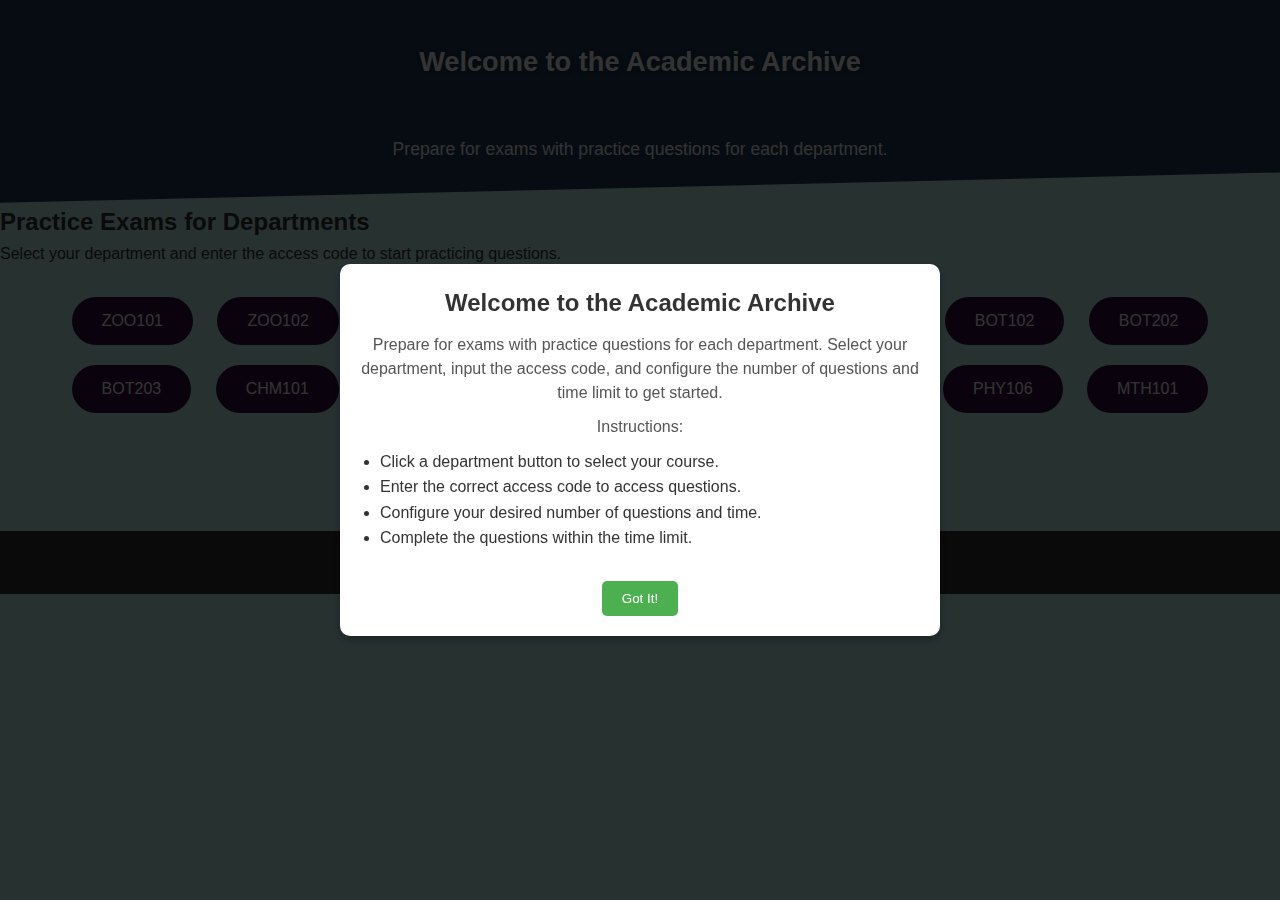
==== index.html.htm @ 6d7e31be "Update index.html.htm" ====
<!DOCTYPE html>
<html lang="en" >
<head>
  <meta charset="UTF-8">
  <title>Untitled</title>
  <link rel="stylesheet" href="./style.css">

</head>
<body>
<!-- partial:index.partial.html -->
<!DOCTYPE html>

<html lang="en">

<head>

  <meta charset="UTF-8">

  <meta name="viewport" content="width=device-width, initial-scale=1.0">

  <title>Practice Examination</title>

  <link rel="stylesheet" href="styles.css">

  <link rel="manifest" href="/manifest.json">

  <style>

    .hidden {

      display: none;

    }

  </style>

</head>

<body>

  <!-- Homepage -->

  <section id="homepage">

    <header class="header" style="background:  #1e3d59;">

      <h1>Welcome to the Academic Archive</h1></br></br>
      

      <p>Prepare for exams with practice questions for each department.</p>

    </header>

    <main class="main-content">

      <div class="intro">

        <h2>Practice Exams for Departments</h2>

        <p>Select your department and enter the access code to start practicing questions.</p>

      </div>

      <!-- Instruction Popup -->
<div id="instructionPopup" class="popup-overlay">
  <div class="popup-content">
    <h2>Welcome to the Academic Archive</h2>
    <p>
      Prepare for exams with practice questions for each department. Select your department, input the access code, and configure the number of questions and time limit to get started.
    </p>
    <p>
      Instructions:
      <ul>
        <li>Click a department button to select your course.</li>
        <li>Enter the correct access code to access questions.</li>
        <li>Configure your desired number of questions and time.</li>
        <li>Complete the questions within the time limit.</li>
      </ul>
    </p>
    <button id="closePopupBtn" class="close-popup-btn">Got It!</button>
  </div>
</div>


      <div class="buttons">

        <button class="button" onclick="openLoginModal('Introductory Zoology 1')">ZOO101</button>
        <button class="button" onclick="openLoginModal('Introductory Zoology 2')">ZOO102</button>
        <button class="button" onclick="openLoginModal('Animal Systematics')">ZOO201</button>  
        <button class="button" onclick="openLoginModal('Genetics','zoology2')">ZOO203</button>
        <button class="button" onclick="openLoginModal('Fishery','zoology2')">ZOO207</button>
        <button class="button" onclick="openLoginModal('biolog')">BOT101</button>
        <button class="button" onclick="openLoginModal('bioloy')">BOT102</button>
        <button class="button" onclick="openLoginModal('biolgy')">BOT202</button>
        <button class="button" onclick="openLoginModal('bioly')">BOT203</button>
        <button class="button" onclick="openLoginModal('chemistry')">CHM101</button>
        <button class="button" onclick="openLoginModal('biology')">CHM102</button>
        <button class="button" onclick="openLoginModal('ssc101')">PHY101</button>
        <button class="button" onclick="openLoginModal('biolgy')">PHY102</button>
        <button class="button" onclick="openLoginModal('physics')">PHY105</button>
        <button class="button" onclick="openLoginModal('bioloy')">PHY106</button>
        <button class="button" onclick="openLoginModal('mathematics')">MTH101</button>
                                             
        <button class="button" onclick="openLoginModal('botany')">MTH105</button>
        <button class="button" onclick="openLoginModal('biology')">MTH106</button> 
        <button class="button" onclick="openLoginModal('biology')">BIO101</button>
        <button class="button" onclick="openLoginModal('biology')">BIO102</button>


      </div>

    </main>

    <footer class="footer">

      <p>© 2024 Academic Archive. All rights reserved. Obafemi Awolowo University</p>

    </footer>

  </section>

  <!-- Login Modal -->

  <div id="loginModal" class="modal">

    <div class="modal-content">

      <h2 id="modal-title">Enter Access Code</h2>

      <form id="loginForm">

        <label for="accessCode">Access Code:</label>

        <input type="text" id="accessCode" placeholder="Enter your access code" required>

        <button type="submit" class="submit-btn">Submit</button>

      </form>

      <button class="close-btn" onclick="closeLoginModal()">Close</button>

    </div>

  </div>

  <!-- Exam Questions Section -->

  <section id="exam-questions" style="display: none;">

    <header class="header" style="background: linear-gradient(120deg, #673ab7, #512da8);">

      <h1 id="exam-title">Examination Questions</h1>

      <p>Answer these practice questions to test your knowledge.</p>

    </header>

    <main class="main-content">

      <div id="questions-container">

        <!-- Questions will be dynamically loaded here -->

      </div>

    </main>

    <img id="question-image" class="hidden" alt="Question Image">

    <footer class="footer">

      <p>© 2024 Academic Archive. All rights reserved. Obafemi Awolowo University</p>
      
      <button id="continue-btn" class="hidden" onclick="continueExam()">Continue Exam</button>
      <button id="preview-corrections-btn" class="hidden" onclick="previewCorrections()">Preview Corrections</button>
      <button class="back-btn" onclick="goToHomepage()">Back to Homepage</button>

    </footer>

  </section>

  <script>
     // Add image if it exists

        if (question.image) {

          const img = document.createElement("img");

          img.src = question.image;

          img.alt = "Question Image";

          img.onerror = () => console.error("Failed to load image:", question.image);

          questionElement.appendChild(img);

        }};

  </script>

  <script src="scripts.js"></script>

  <script src="./script.js"></script>

</body>

</html>
<!-- partial -->
  <script  src="./script.js"></script>

</body>
</html>
---- style.css ----
/* General Reset */

* {

  margin: 0;

  padding: 0;

  box-sizing: border-box;

}

body {

  font-family: 'Roboto', sans-serif;

  line-height: 1.6;

  background-color: #C2F3F1;

  color: #333;

}

a {

  text-decoration: none;

  color: inherit;

}

/* Header */

.header {

  text-align: center;

  padding: 40px 15px;

  color: white;

  clip-path: polygon(0 0, 100% 0, 100% 85%, 0 100%);

}

.header h1 {

  font-size: 1.7rem;

  text-shadow: 1px 1px 4px rgba(0, 0, 0, 0.3);

}

.header p {

  font-size: 1.1rem;

}

/* Buttons */

.buttons {

  text-align: center;

  margin: 20px 0;

}

.button {

  display: inline-block;

  padding: 15px 30px;

  margin: 10px;

  font-size: 1rem;

  color: white;

  background: linear-gradient(135deg, #673ab7, #512da8);

  border-radius: 30px;

  cursor: pointer;

  transition: transform 0.3s ease, background 0.3s ease;

}

.button:hover {

  background: linear-gradient(135deg, #512da8, #673ab7);

  transform: scale(1.05);

}

/* Modal */

.modal {

  display: none;

  position: fixed;

  top: 0;

  left: 0;

  width: 100%;

  height: 100%;

  background: rgba(0, 0, 0, 0.7);

  justify-content: center;

  align-items: center;

}

.modal.show {

  display: flex;

}

.modal-content {

  background: white;

  padding: 20px;

  border-radius: 10px;

  width: 300px;

  text-align: center;

}

.modal-content h2 {

  margin-bottom: 15px;

}

.modal-content label {

  display: block;

  margin: 10px 0 5px;

}

.modal-content input {

  width: 100%;

  padding: 10px;

  margin-bottom: 20px;

  border: 1px solid #ccc;

  border-radius: 5px;

}

.modal-content .submit-btn {

  background: #4caf50;

  color: white;

  border: none;

  padding: 10px 20px;

  border-radius: 5px;

  cursor: pointer;

}

.modal-content .close-btn {

  background: #f44336;

  color: white;

  border: none;

  padding: 10px 20px;

  border-radius: 5px;

  cursor: pointer;

}

/* Questions Container */

#questions-container {

  padding: 20px;

  background: white;

  margin: 20px auto;

  width: 90%;

  max-width: 800px;

  border-radius: 10px;

  box-shadow: 0 4px 8px rgba(0, 0, 0, 0.1);

}

.question {

  margin: 10px 0;

}

.question h3 {

  font-size: 1.2rem;

  margin-bottom: 5px;

}

.options {

  list-style: none;

  padding-left: 0;

}

.options li {

  margin: 5px 0;

}

/* Footer Styling */

.footer {

  text-align: center;

  padding: 20px;

  background: #333;

  color: #ccc;

  margin-top: 40px;

  font-size: 0.9rem;

}

.footer a,

.footer button {

  color: #4caf50;

  text-decoration: none;

  font-size: 1rem;

  font-weight: bold;

}

.footer a:hover,

.footer button:hover {

  color: #81c784;

}

/* Buttons */

.button,

.submit-btn,

.option-btn {

  display: inline-block;

  padding: 15px 30px;

  margin: 10px;

  font-size: 1rem;

  color: white;

  background: #320d3e;
  border: none;

  border-radius: 30px;

  cursor: pointer;

  transition: transform 0.3s ease, background 0.3s ease;

}

.button:hover,

.submit-btn:hover,

.option-btn:hover {

  background: linear-gradient(135deg, #512da8, #673ab7);

  transform: scale(1.05);

}

.close-btn {

  padding: 10px 20px;

  margin-top: 20px;

  font-size: 1rem;

  background: #f44336;

  border: none;

  border-radius: 30px;

  color: white;

  cursor: pointer;

  transition: background 0.3s ease;

}

.close-btn:hover {

  background: #d32f2f;

}

/* Option Buttons for Questions */

.options li {

  margin: 10px 0;

}

.options li button {

  width: 100%;

  text-align: left;

  background: #4caf50;

  padding: 10px 15px;

  color: white;

  border: none;

  border-radius: 5px;

  cursor: pointer;

  transition: background 0.3s ease;

}

.options li button:hover {

  background: #388e3c;

}

#question-image-container {

  text-align: center;

  margin-bottom: 20px;

}

#question-image {

  max-width: 100%;

  height: auto;

  border-radius: 10px;

  box-shadow: 0 4px 8px rgba(0, 0, 0, 0.1);

}

.hidden {

  display: none;

}

    .question {

      margin-bottom: 20px;

      padding: 10px;

      border: 1px solid #ddd;

      border-radius: 5px;

    }

    .question img {

      display: block;

      margin: 0 auto 10px; /* Center the image and add spacing */

      max-width: 100%; /* Ensure it doesn't overflow */

    }

/* Popup Overlay */
.popup-overlay {
  position: fixed;
  top: 0;
  left: 0;
  width: 100%;
  height: 100%;
  background: rgba(0, 0, 0, 0.8);
  display: flex;
  justify-content: center;
  align-items: center;
  z-index: 10000;
}

/* Popup Content */
.popup-content {
  background: #fff;
  padding: 20px;
  border-radius: 10px;
  text-align: center;
  max-width: 600px;
  width: 90%;
  box-shadow: 0 4px 10px rgba(0, 0, 0, 0.3);
}

.popup-content h2 {
  margin-top: 0;
  color: #333;
}

.popup-content p {
  margin: 10px 0;
  color: #555;
  line-height: 1.5;
}

.popup-content ul {
  text-align: left;
  padding-left: 20px;
  margin: 10px 0;
}

.close-popup-btn {
  margin-top: 20px;
  padding: 10px 20px;
  background-color: #4caf50;
  color: #fff;
  border: none;
  border-radius: 5px;
  cursor: pointer;
}

.close-popup-btn:hover {
  background-color: #45a049;
}
/* Timer Styling */
.timer {
  font-size: 1.5em;
  font-weight: bold;
  color: #d32f2f;
  text-align: center;
  margin: 10px 0;
}

/* Summary Section Styling */
#exam-summary {
  margin-top: 20px;
}

#summary-questions {
  margin-top: 20px;
  text-align: left;
}

#summary-questions .question-summary {
  margin-bottom: 15px;
  padding: 10px;
  border: 1px solid #ccc;
  border-radius: 5px;
  background-color: #f9f9f9;
}

.correct {
  color: green;
  font-weight: bold;
}

.incorrect {
  color: red;
  font-weight: bold;
}
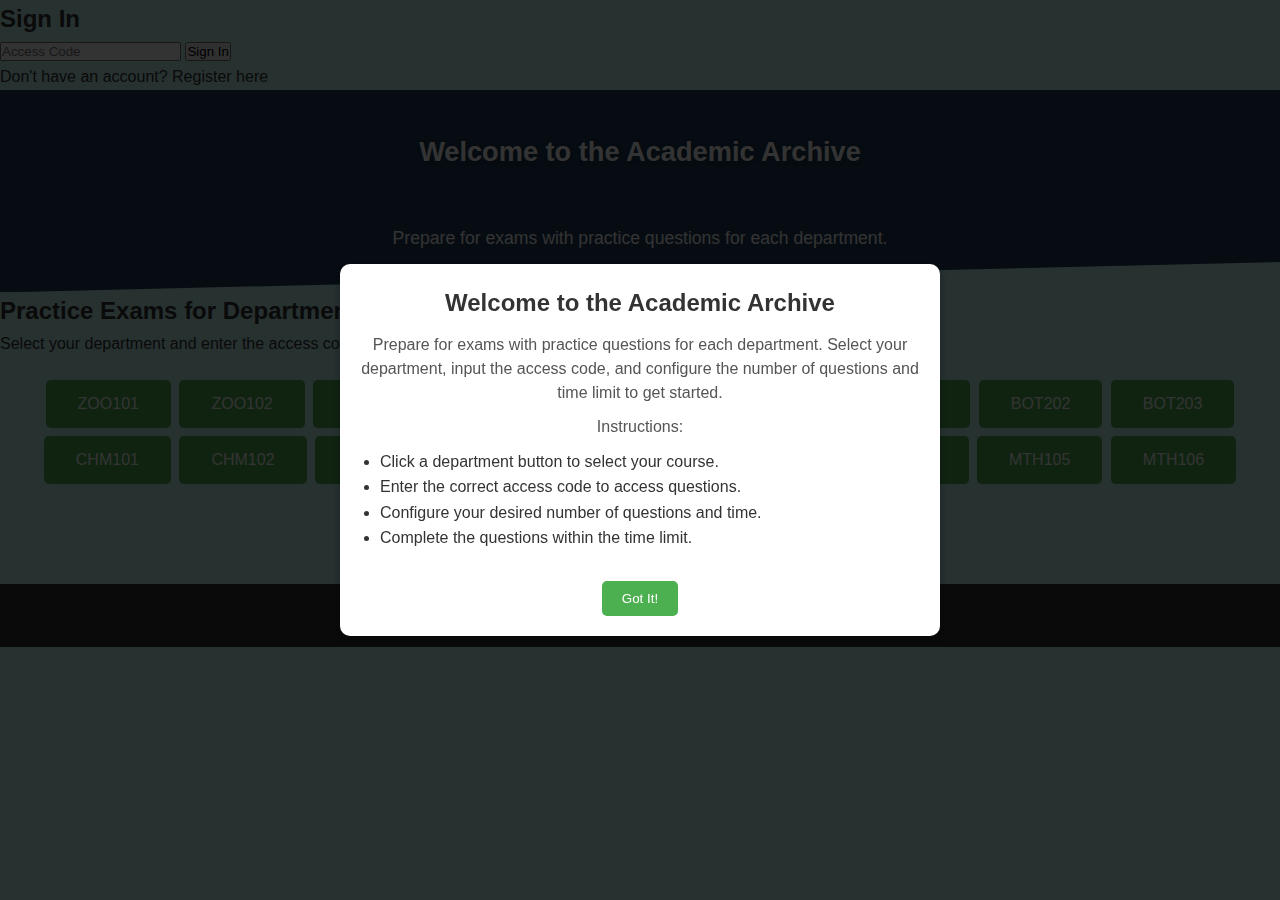
==== commit b8cd1fd1: "Update index.html.htm" ====
--- a/index.html.htm
+++ b/index.html.htm
@@ -37,6 +37,37 @@
 </head>
 
 <body>
+
+  
+  <!-- Authentication Overlay -->
+  <div id="auth-overlay" class="overlay">
+    <div class="auth-container">
+      <!-- Title -->
+      <h2 id="auth-title">Sign In</h2>
+
+      <!-- Authentication Form -->
+      <form id="auth-form">
+        <!-- Registration Fields -->
+        <div id="registration-fields" class="hidden">
+          <input type="text" id="full-name" placeholder="Full Name" />
+          <input type="email" id="email" placeholder="Valid Email" />
+        </div>
+        
+        <!-- Access Code Input -->
+        <input type="text" id="access-code" placeholder="Access Code" required />
+
+        <!-- Submit Button -->
+        <button type="submit" id="submit-btn">Sign In</button>
+
+        <!-- Toggle Link -->
+        <p id="toggle-text">
+          Don't have an account? <span id="toggle-link">Register here</span>
+        </p>
+      </form>
+    </div>
+  </div>
+  
+
 
   <!-- Homepage -->
 
--- a/style.css
+++ b/style.css
@@ -534,3 +534,40 @@
   color: red;
   font-weight: bold;
 }
+
+/* Basic Styling */
+.button {
+  background-color: #4CAF50; /* Green */
+  border: none;
+  color: white;
+  padding: 15px 32px;
+  text-align: center;
+  text-decoration: none;
+  display: inline-block;
+  font-size: 16px;
+  margin: 4px 2px;
+  cursor: pointer;
+  border-radius: 5px; /* Rounded corners */
+  transition: background-color 0.3s ease; /* Smooth transition on hover */
+}
+
+.button:hover {
+  background-color: #3e8e41; /* Darker green on hover */
+}
+
+/* Specific styling for the continue and preview buttons */
+#continue-btn, #preview-corrections-btn {
+  background-color: #008CBA; /* Blue */
+  margin-left: 10px; /* Space between buttons */
+}
+
+#continue-btn:hover, 
+
+#preview-corrections-btn:hover {
+  background-color: #2196F3; /* Darker blue on hover */
+}
+
+/* Style for hidden elements */
+.hidden {
+  display: none;
+}
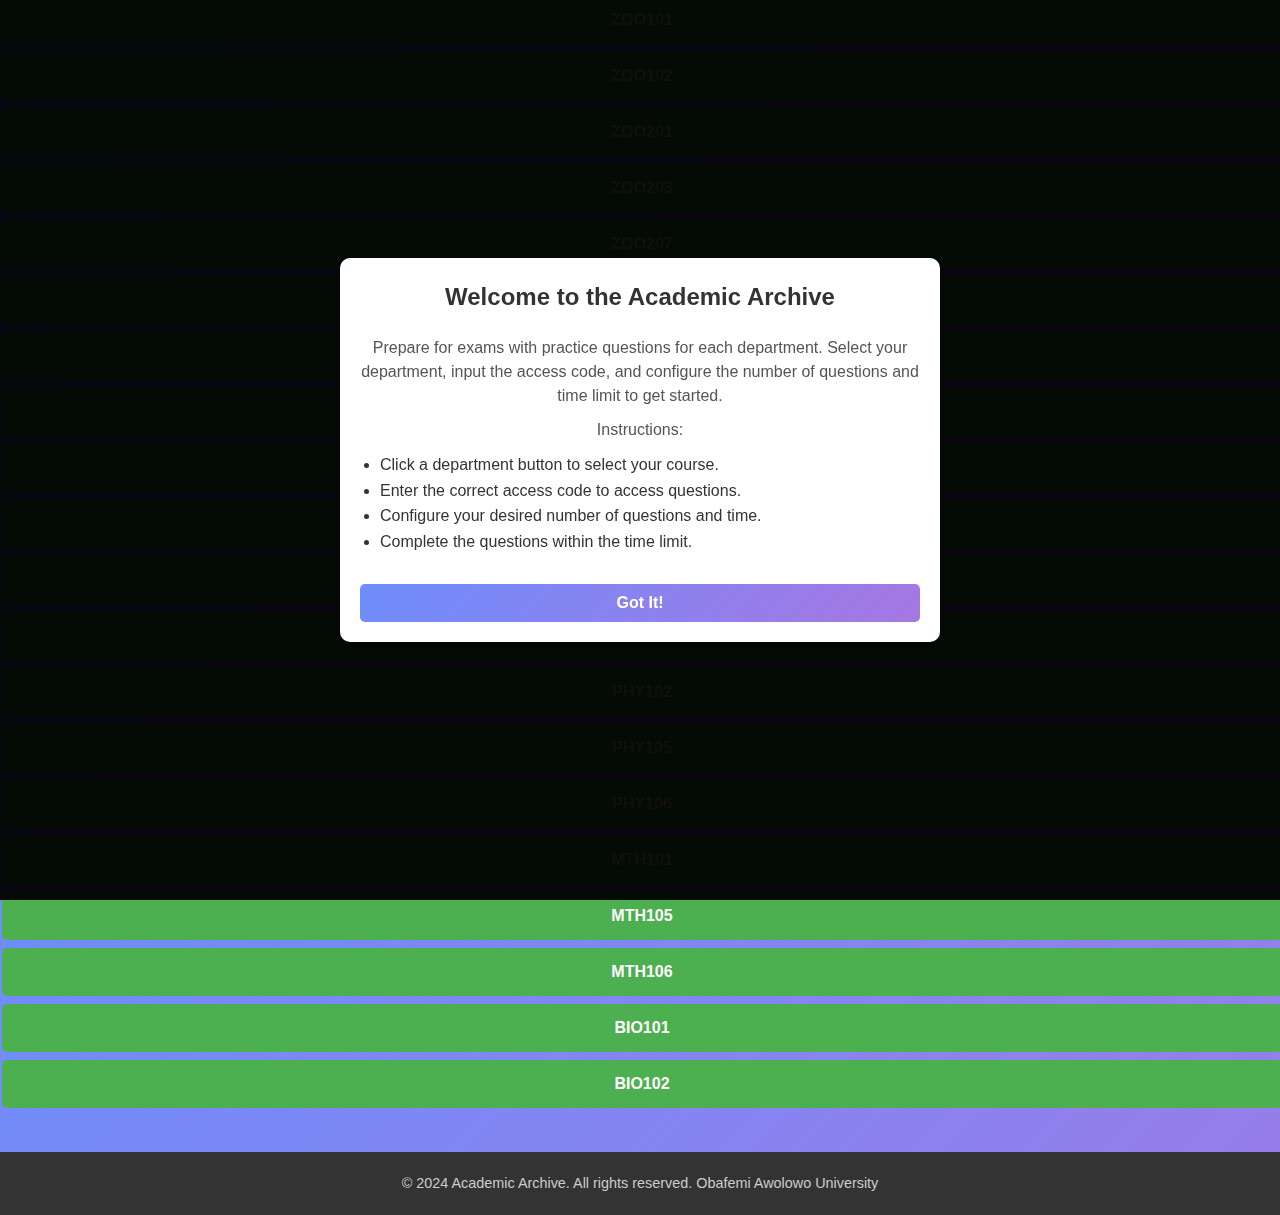
==== commit 2d5eae89: "Update index.html.htm" ====
--- a/index.html.htm
+++ b/index.html.htm
@@ -40,32 +40,71 @@
 
   
   <!-- Authentication Overlay -->
-  <div id="auth-overlay" class="overlay">
-    <div class="auth-container">
-      <!-- Title -->
-      <h2 id="auth-title">Sign In</h2>
-
-      <!-- Authentication Form -->
-      <form id="auth-form">
-        <!-- Registration Fields -->
-        <div id="registration-fields" class="hidden">
-          <input type="text" id="full-name" placeholder="Full Name" />
-          <input type="email" id="email" placeholder="Valid Email" />
+
+
+    <div id="overlay">
+
+        <div id="login-box">
+
+            <h2>Login</h2>
+
+            <input type="text" id="userId" placeholder="Enter User ID">
+
+            <button onclick="login()">Login</button>
+
+            <button onclick="showRegister()">Register</button>
+
         </div>
-        
-        <!-- Access Code Input -->
-        <input type="text" id="access-code" placeholder="Access Code" required />
-
-        <!-- Submit Button -->
-        <button type="submit" id="submit-btn">Sign In</button>
-
-        <!-- Toggle Link -->
-        <p id="toggle-text">
-          Don't have an account? <span id="toggle-link">Register here</span>
-        </p>
-      </form>
+
+        <div id="register-box" class="hidden">
+
+            <h2>Register</h2>
+
+            <input type="text" id="regName" placeholder="Full Name">
+
+            <input type="text" id="regDepartment" placeholder="Department">
+
+            <input type="text" id="regLevel" placeholder="Level">
+
+            <input type="text" id="regCourses" placeholder="Courses">
+
+            <button onclick="register()">Submit</button>
+
+            <button class="back-btn" onclick="showLogin()">Back to Login</button>
+
+        </div>
+
+        <div id="admin-box" class="hidden">
+
+            <h2>Admin Panel</h2>
+
+            <input type="text" id="activateUserId" placeholder="Enter User ID to Activate">
+
+            <button onclick="activateUser()">Activate User</button>
+
+            <br>
+
+            <label for="expirationDays">Set Expiration Days:</label>
+
+            <input type="number" id="expirationDays" min="1" value="7">
+
+            <button onclick="updateExpirationDays()">Update Expiration Days</button>
+
+            <button class="back-btn" onclick="showLogin()">Back to Login</button>
+
+        </div>
+
     </div>
-  </div>
+
+    <div id="app" class="hidden">
+
+        <h1 id="welcomeMessage"></h1>
+
+        <p id="userDetails"></p>
+
+    </div>
+
+
   
 
 
--- a/style.css
+++ b/style.css
@@ -1,3 +1,142 @@
+/* Reset some basics */
+* {
+    margin: 0;
+    padding: 0;
+    box-sizing: border-box;
+}
+
+body {
+    font-family: 'Poppins', sans-serif;
+    background: linear-gradient(135deg, #6e8efb, #a777e3);
+    height: 100vh;
+    display: flex;
+    justify-content: center;
+    align-items: center;
+    color: white;
+}
+
+#overlay {
+    position: absolute;
+    top: 0;
+    left: 0;
+    width: 100%;
+    height: 100%;
+    background: rgba(0, 0, 0, 0.7);
+    display: flex;
+    justify-content: center;
+    align-items: center;
+}
+
+#login-box, #register-box {
+    background: rgba(255, 255, 255, 0.15);
+    backdrop-filter: blur(10px);
+    border-radius: 12px;
+    padding: 30px 40px;
+    text-align: center;
+    width: 350px;
+    animation: fadeIn 0.7s ease-in-out;
+}
+
+h2 {
+    font-size: 24px;
+    margin-bottom: 20px;
+}
+
+input {
+    width: 100%;
+    margin: 10px 0;
+    padding: 10px;
+    font-size: 16px;
+    border: none;
+    border-radius: 6px;
+    background: rgba(255, 255, 255, 0.2);
+    color: white;
+}
+
+input::placeholder {
+    color: #ddd;
+}
+
+button {
+    width: 100%;
+    padding: 12px;
+    margin-top: 10px;
+    background: linear-gradient(135deg, #6e8efb, #a777e3);
+    border: none;
+    border-radius: 6px;
+    color: white;
+    font-size: 16px;
+    font-weight: bold;
+    cursor: pointer;
+    transition: all 0.3s ease;
+}
+
+button:hover {
+    background: linear-gradient(135deg, #a777e3, #6e8efb);
+}
+
+.hidden {
+    display: none;
+}
+
+#app {
+    text-align: center;
+    padding: 30px;
+    background: rgba(255, 255, 255, 0.15);
+    border-radius: 12px;
+    backdrop-filter: blur(10px);
+    color: white;
+    width: 400px;
+    animation: fadeIn 0.7s ease-in-out;
+}
+
+#userDetails {
+    margin-top: 20px;
+    line-height: 1.8;
+}
+
+/* Animation */
+@keyframes fadeIn {
+    from {
+        opacity: 0;
+        transform: translateY(-20px);
+    }
+    to {
+        opacity: 1;
+        transform: translateY(0);
+    }
+}
+/* Add styles for Back to Login button */
+
+.back-btn {
+
+    background: transparent;
+
+    color: white;
+
+    margin-top: 5px;
+
+    border: 2px solid white;
+
+    font-weight: bold;
+
+    transition: all 0.3s ease;
+
+}
+
+.back-btn:hover {
+
+    background: white;
+
+    color: #6e8efb;
+
+}
+
+/* Keep existing styles */
+
+
+
+
 /* General Reset */
 
 * {
@@ -571,3 +710,67 @@
 .hidden {
   display: none;
 }
+
+
+/* Overlay Styles */
+.overlay {
+  position: fixed;
+  top: 0;
+  left: 0;
+  width: 100%;
+  height: 100%;
+  background-color: rgba(0, 0, 0, 0.7);
+  display: flex;
+  justify-content: center;
+  align-items: center;
+  z-index: 1000;
+}
+
+/* Authentication Container */
+.auth-container {
+  background: white;
+  padding: 20px;
+  border-radius: 10px;
+  text-align: center;
+  width: 300px;
+}
+
+/* Input Fields */
+input {
+  width: 90%;
+  margin: 10px 0;
+  padding: 10px;
+  font-size: 16px;
+  border: 1px solid #ccc;
+  border-radius: 5px;
+}
+
+/* Submit Button */
+button {
+  background-color: #007bff;
+  color: white;
+  border: none;
+  padding: 10px 20px;
+  border-radius: 5px;
+  cursor: pointer;
+}
+
+button:hover {
+  background-color: #0056b3;
+}
+
+/* Hidden Element */
+.hidden {
+  display: none;
+}
+
+/* Toggle Link */
+#toggle-text {
+  font-size: 14px;
+  color: #007bff;
+  cursor: pointer;
+}
+
+#toggle-text span:hover {
+  text-decoration: underline;
+  }
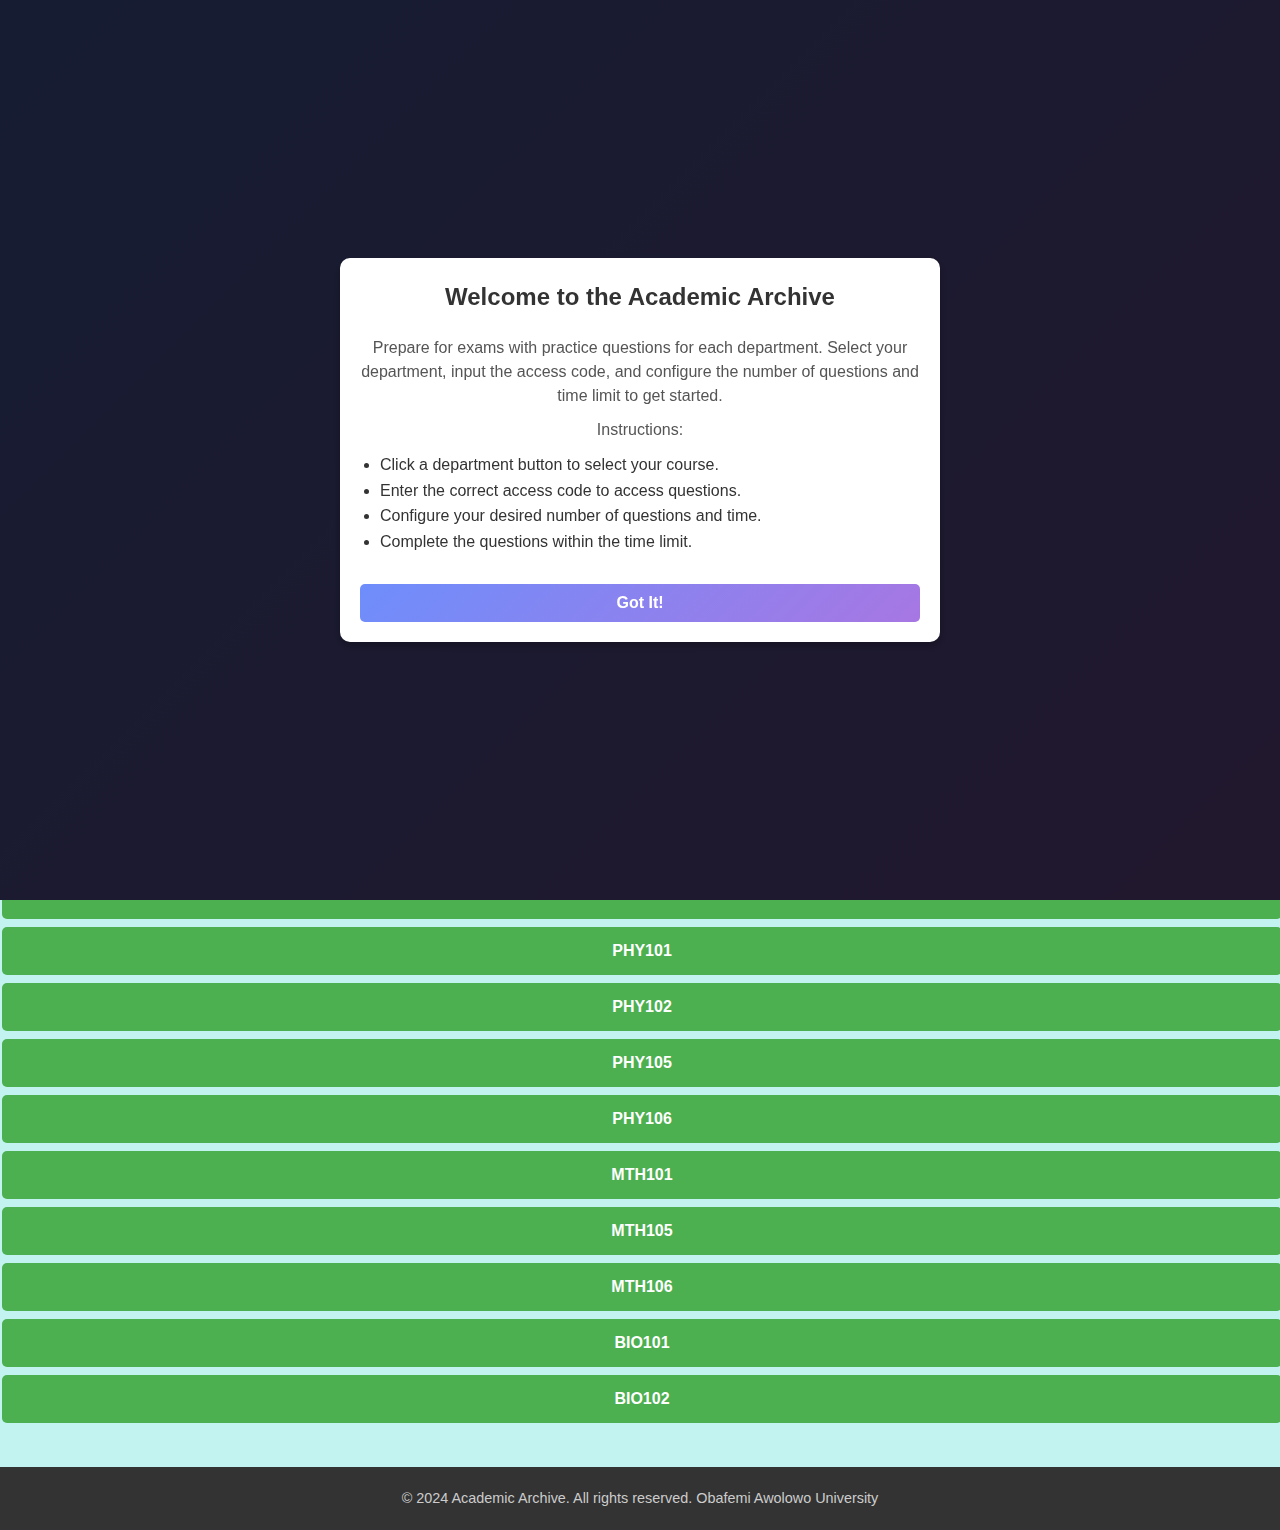
==== commit f0eb2944: "Update index.html.htm" ====
--- a/index.html.htm
+++ b/index.html.htm
@@ -38,76 +38,46 @@
 
 <body>
 
+
+  <!-- Overlay for login and registration -->
+  <div id="overlay">
+    <!-- Login Section -->
+    <div id="login-box">
+      <h2>Login</h2>
+      <input type="text" id="user-id" placeholder="Enter your User ID">
+      <button id="login-btn">Login</button>
+      <p style="margin-top: 10px;">Don't have an account? <button id="register-btn" class="back-btn">Register</button></p>
+    </div>
+
+    <!-- Registration Section -->
+    <div id="register-box" class="hidden">
+      <h2>Register</h2>
+      <input type="text" id="full-name" placeholder="Enter your Full Name">
+      <input type="text" id="department" placeholder="Enter your Department">
+      <input type="text" id="level" placeholder="Enter your Level">
+      <input type="text" id="courses" placeholder="Enter your Courses">
+      <input type="file" id="photo-upload" accept="image/*">
+      <p>Registration Fee: <strong>N1500</strong></p>
+      <label>
+        <input type="checkbox" id="agree-checkbox">
+        I agree to proceed with registration.
+      </label>
+      <button id="submit-register">Submit</button>
+      <button id="back-to-login" class="back-btn">Back to Login</button>
+    </div>
+
+    <!-- Welcome Popup -->
+    <div id="welcome-popup" class="hidden">
+      <div class="profile-container">
+        <img id="profile-photo" src="" alt="Profile Photo" class="profile-pic">
+      </div>
+      <h2 id="welcome-message">Welcome!</h2>
+      <p id="student-details"></p>
+      <button id="continue-btn">Continue</button>
+    </div>
+  </div>
+
   
-  <!-- Authentication Overlay -->
-
-
-    <div id="overlay">
-
-        <div id="login-box">
-
-            <h2>Login</h2>
-
-            <input type="text" id="userId" placeholder="Enter User ID">
-
-            <button onclick="login()">Login</button>
-
-            <button onclick="showRegister()">Register</button>
-
-        </div>
-
-        <div id="register-box" class="hidden">
-
-            <h2>Register</h2>
-
-            <input type="text" id="regName" placeholder="Full Name">
-
-            <input type="text" id="regDepartment" placeholder="Department">
-
-            <input type="text" id="regLevel" placeholder="Level">
-
-            <input type="text" id="regCourses" placeholder="Courses">
-
-            <button onclick="register()">Submit</button>
-
-            <button class="back-btn" onclick="showLogin()">Back to Login</button>
-
-        </div>
-
-        <div id="admin-box" class="hidden">
-
-            <h2>Admin Panel</h2>
-
-            <input type="text" id="activateUserId" placeholder="Enter User ID to Activate">
-
-            <button onclick="activateUser()">Activate User</button>
-
-            <br>
-
-            <label for="expirationDays">Set Expiration Days:</label>
-
-            <input type="number" id="expirationDays" min="1" value="7">
-
-            <button onclick="updateExpirationDays()">Update Expiration Days</button>
-
-            <button class="back-btn" onclick="showLogin()">Back to Login</button>
-
-        </div>
-
-    </div>
-
-    <div id="app" class="hidden">
-
-        <h1 id="welcomeMessage"></h1>
-
-        <p id="userDetails"></p>
-
-    </div>
-
-
-  
-
-
   <!-- Homepage -->
 
   <section id="homepage">
--- a/style.css
+++ b/style.css
@@ -1,19 +1,645 @@
-/* Reset some basics */
+
+
+/* General Reset */
+
 * {
-    margin: 0;
-    padding: 0;
-    box-sizing: border-box;
+
+  margin: 0;
+
+  padding: 0;
+
+  box-sizing: border-box;
+
 }
 
 body {
-    font-family: 'Poppins', sans-serif;
-    background: linear-gradient(135deg, #6e8efb, #a777e3);
-    height: 100vh;
-    display: flex;
-    justify-content: center;
-    align-items: center;
-    color: white;
-}
+
+  font-family: 'Roboto', sans-serif;
+
+  line-height: 1.6;
+
+  background-color: #C2F3F1;
+
+  color: #333;
+
+}
+
+a {
+
+  text-decoration: none;
+
+  color: inherit;
+
+}
+
+/* Header */
+
+.header {
+
+  text-align: center;
+
+  padding: 40px 15px;
+
+  color: white;
+
+  clip-path: polygon(0 0, 100% 0, 100% 85%, 0 100%);
+
+}
+
+.header h1 {
+
+  font-size: 1.7rem;
+
+  text-shadow: 1px 1px 4px rgba(0, 0, 0, 0.3);
+
+}
+
+.header p {
+
+  font-size: 1.1rem;
+
+}
+
+/* Buttons */
+
+.buttons {
+
+  text-align: center;
+
+  margin: 20px 0;
+
+}
+
+.button {
+
+  display: inline-block;
+
+  padding: 15px 30px;
+
+  margin: 10px;
+
+  font-size: 1rem;
+
+  color: white;
+
+  background: linear-gradient(135deg, #673ab7, #512da8);
+
+  border-radius: 30px;
+
+  cursor: pointer;
+
+  transition: transform 0.3s ease, background 0.3s ease;
+
+}
+
+.button:hover {
+
+  background: linear-gradient(135deg, #512da8, #673ab7);
+
+  transform: scale(1.05);
+
+}
+
+/* Modal */
+
+.modal {
+
+  display: none;
+
+  position: fixed;
+
+  top: 0;
+
+  left: 0;
+
+  width: 100%;
+
+  height: 100%;
+
+  background: rgba(0, 0, 0, 0.7);
+
+  justify-content: center;
+
+  align-items: center;
+
+}
+
+.modal.show {
+
+  display: flex;
+
+}
+
+.modal-content {
+
+  background: white;
+
+  padding: 20px;
+
+  border-radius: 10px;
+
+  width: 300px;
+
+  text-align: center;
+
+}
+
+.modal-content h2 {
+
+  margin-bottom: 15px;
+
+}
+
+.modal-content label {
+
+  display: block;
+
+  margin: 10px 0 5px;
+
+}
+
+.modal-content input {
+
+  width: 100%;
+
+  padding: 10px;
+
+  margin-bottom: 20px;
+
+  border: 1px solid #ccc;
+
+  border-radius: 5px;
+
+}
+
+.modal-content .submit-btn {
+
+  background: #4caf50;
+
+  color: white;
+
+  border: none;
+
+  padding: 10px 20px;
+
+  border-radius: 5px;
+
+  cursor: pointer;
+
+}
+
+.modal-content .close-btn {
+
+  background: #f44336;
+
+  color: white;
+
+  border: none;
+
+  padding: 10px 20px;
+
+  border-radius: 5px;
+
+  cursor: pointer;
+
+}
+
+/* Questions Container */
+
+#questions-container {
+
+  padding: 20px;
+
+  background: white;
+
+  margin: 20px auto;
+
+  width: 90%;
+
+  max-width: 800px;
+
+  border-radius: 10px;
+
+  box-shadow: 0 4px 8px rgba(0, 0, 0, 0.1);
+
+}
+
+.question {
+
+  margin: 10px 0;
+
+}
+
+.question h3 {
+
+  font-size: 1.2rem;
+
+  margin-bottom: 5px;
+
+}
+
+.options {
+
+  list-style: none;
+
+  padding-left: 0;
+
+}
+
+.options li {
+
+  margin: 5px 0;
+
+}
+
+/* Footer Styling */
+
+.footer {
+
+  text-align: center;
+
+  padding: 20px;
+
+  background: #333;
+
+  color: #ccc;
+
+  margin-top: 40px;
+
+  font-size: 0.9rem;
+
+}
+
+.footer a,
+
+.footer button {
+
+  color: #4caf50;
+
+  text-decoration: none;
+
+  font-size: 1rem;
+
+  font-weight: bold;
+
+}
+
+.footer a:hover,
+
+.footer button:hover {
+
+  color: #81c784;
+
+}
+
+/* Buttons */
+
+.button,
+
+.submit-btn,
+
+.option-btn {
+
+  display: inline-block;
+
+  padding: 15px 30px;
+
+  margin: 10px;
+
+  font-size: 1rem;
+
+  color: white;
+
+  background: #320d3e;
+  border: none;
+
+  border-radius: 30px;
+
+  cursor: pointer;
+
+  transition: transform 0.3s ease, background 0.3s ease;
+
+}
+
+.button:hover,
+
+.submit-btn:hover,
+
+.option-btn:hover {
+
+  background: linear-gradient(135deg, #512da8, #673ab7);
+
+  transform: scale(1.05);
+
+}
+
+.close-btn {
+
+  padding: 10px 20px;
+
+  margin-top: 20px;
+
+  font-size: 1rem;
+
+  background: #f44336;
+
+  border: none;
+
+  border-radius: 30px;
+
+  color: white;
+
+  cursor: pointer;
+
+  transition: background 0.3s ease;
+
+}
+
+.close-btn:hover {
+
+  background: #d32f2f;
+
+}
+
+/* Option Buttons for Questions */
+
+.options li {
+
+  margin: 10px 0;
+
+}
+
+.options li button {
+
+  width: 100%;
+
+  text-align: left;
+
+  background: #4caf50;
+
+  padding: 10px 15px;
+
+  color: white;
+
+  border: none;
+
+  border-radius: 5px;
+
+  cursor: pointer;
+
+  transition: background 0.3s ease;
+
+}
+
+.options li button:hover {
+
+  background: #388e3c;
+
+}
+
+#question-image-container {
+
+  text-align: center;
+
+  margin-bottom: 20px;
+
+}
+
+#question-image {
+
+  max-width: 100%;
+
+  height: auto;
+
+  border-radius: 10px;
+
+  box-shadow: 0 4px 8px rgba(0, 0, 0, 0.1);
+
+}
+
+.hidden {
+
+  display: none;
+
+}
+
+    .question {
+
+      margin-bottom: 20px;
+
+      padding: 10px;
+
+      border: 1px solid #ddd;
+
+      border-radius: 5px;
+
+    }
+
+    .question img {
+
+      display: block;
+
+      margin: 0 auto 10px; /* Center the image and add spacing */
+
+      max-width: 100%; /* Ensure it doesn't overflow */
+
+    }
+
+/* Popup Overlay */
+.popup-overlay {
+  position: fixed;
+  top: 0;
+  left: 0;
+  width: 100%;
+  height: 100%;
+  background: rgba(0, 0, 0, 0.8);
+  display: flex;
+  justify-content: center;
+  align-items: center;
+  z-index: 10000;
+}
+
+/* Popup Content */
+.popup-content {
+  background: #fff;
+  padding: 20px;
+  border-radius: 10px;
+  text-align: center;
+  max-width: 600px;
+  width: 90%;
+  box-shadow: 0 4px 10px rgba(0, 0, 0, 0.3);
+}
+
+.popup-content h2 {
+  margin-top: 0;
+  color: #333;
+}
+
+.popup-content p {
+  margin: 10px 0;
+  color: #555;
+  line-height: 1.5;
+}
+
+.popup-content ul {
+  text-align: left;
+  padding-left: 20px;
+  margin: 10px 0;
+}
+
+.close-popup-btn {
+  margin-top: 20px;
+  padding: 10px 20px;
+  background-color: #4caf50;
+  color: #fff;
+  border: none;
+  border-radius: 5px;
+  cursor: pointer;
+}
+
+.close-popup-btn:hover {
+  background-color: #45a049;
+}
+/* Timer Styling */
+.timer {
+  font-size: 1.5em;
+  font-weight: bold;
+  color: #d32f2f;
+  text-align: center;
+  margin: 10px 0;
+}
+
+/* Summary Section Styling */
+#exam-summary {
+  margin-top: 20px;
+}
+
+#summary-questions {
+  margin-top: 20px;
+  text-align: left;
+}
+
+#summary-questions .question-summary {
+  margin-bottom: 15px;
+  padding: 10px;
+  border: 1px solid #ccc;
+  border-radius: 5px;
+  background-color: #f9f9f9;
+}
+
+.correct {
+  color: green;
+  font-weight: bold;
+}
+
+.incorrect {
+  color: red;
+  font-weight: bold;
+}
+
+/* Basic Styling */
+.button {
+  background-color: #4CAF50; /* Green */
+  border: none;
+  color: white;
+  padding: 15px 32px;
+  text-align: center;
+  text-decoration: none;
+  display: inline-block;
+  font-size: 16px;
+  margin: 4px 2px;
+  cursor: pointer;
+  border-radius: 5px; /* Rounded corners */
+  transition: background-color 0.3s ease; /* Smooth transition on hover */
+}
+
+.button:hover {
+  background-color: #3e8e41; /* Darker green on hover */
+}
+
+/* Specific styling for the continue and preview buttons */
+#continue-btn, #preview-corrections-btn {
+  background-color: #008CBA; /* Blue */
+  margin-left: 10px; /* Space between buttons */
+}
+
+#continue-btn:hover, 
+
+#preview-corrections-btn:hover {
+  background-color: #2196F3; /* Darker blue on hover */
+}
+
+/* Style for hidden elements */
+.hidden {
+  display: none;
+}
+
+
+/* Overlay Styles */
+.overlay {
+  position: fixed;
+  top: 0;
+  left: 0;
+  width: 100%;
+  height: 100%;
+  background-color: rgba(0, 0, 0, 0.7);
+  display: flex;
+  justify-content: center;
+  align-items: center;
+  
+}
+
+/* Authentication Container */
+.auth-container {
+  background: white;
+  padding: 20px;
+  border-radius: 10px;
+  text-align: center;
+  width: 300px;
+}
+
+/* Input Fields */
+input {
+  width: 90%;
+  margin: 10px 0;
+  padding: 10px;
+  font-size: 16px;
+  border: 1px solid #ccc;
+  border-radius: 5px;
+}
+
+/* Submit Button */
+button {
+  background-color: #007bff;
+  color: white;
+  border: none;
+  padding: 10px 20px;
+  border-radius: 5px;
+  cursor: pointer;
+}
+
+button:hover {
+  background-color: #0056b3;
+}
+
+/* Hidden Element */
+.hidden {
+  display: none;
+}
+
+/* Toggle Link */
+#toggle-text {
+  font-size: 14px;
+  color: #007bff;
+  cursor: pointer;
+}
+
+#toggle-text span:hover {
+  text-decoration: underline;
+  }
+
+
+/* Overlay Styling */
 
 #overlay {
     position: absolute;
@@ -21,13 +647,14 @@
     left: 0;
     width: 100%;
     height: 100%;
-    background: rgba(0, 0, 0, 0.7);
+    background: linear-gradient(135deg, #6e8efb, #a777e3);    
     display: flex;
     justify-content: center;
     align-items: center;
-}
-
-#login-box, #register-box {
+    z-index: 1000;
+}
+
+#login-box, #register-box, #welcome-popup {
     background: rgba(255, 255, 255, 0.15);
     backdrop-filter: blur(10px);
     border-radius: 12px;
@@ -79,6 +706,20 @@
     display: none;
 }
 
+.profile-container {
+    display: flex;
+    justify-content: center;
+    align-items: center;
+    margin-bottom: 20px;
+}
+
+.profile-pic {
+    width: 80px;
+    height: 80px;
+    border-radius: 50%;
+    border: 2px solid white;
+}
+
 #app {
     text-align: center;
     padding: 30px;
@@ -90,7 +731,7 @@
     animation: fadeIn 0.7s ease-in-out;
 }
 
-#userDetails {
+#student-details {
     margin-top: 20px;
     line-height: 1.8;
 }
@@ -106,671 +747,4 @@
         transform: translateY(0);
     }
 }
-/* Add styles for Back to Login button */
-
-.back-btn {
-
-    background: transparent;
-
-    color: white;
-
-    margin-top: 5px;
-
-    border: 2px solid white;
-
-    font-weight: bold;
-
-    transition: all 0.3s ease;
-
-}
-
-.back-btn:hover {
-
-    background: white;
-
-    color: #6e8efb;
-
-}
-
-/* Keep existing styles */
-
-
-
-
-/* General Reset */
-
-* {
-
-  margin: 0;
-
-  padding: 0;
-
-  box-sizing: border-box;
-
-}
-
-body {
-
-  font-family: 'Roboto', sans-serif;
-
-  line-height: 1.6;
-
-  background-color: #C2F3F1;
-
-  color: #333;
-
-}
-
-a {
-
-  text-decoration: none;
-
-  color: inherit;
-
-}
-
-/* Header */
-
-.header {
-
-  text-align: center;
-
-  padding: 40px 15px;
-
-  color: white;
-
-  clip-path: polygon(0 0, 100% 0, 100% 85%, 0 100%);
-
-}
-
-.header h1 {
-
-  font-size: 1.7rem;
-
-  text-shadow: 1px 1px 4px rgba(0, 0, 0, 0.3);
-
-}
-
-.header p {
-
-  font-size: 1.1rem;
-
-}
-
-/* Buttons */
-
-.buttons {
-
-  text-align: center;
-
-  margin: 20px 0;
-
-}
-
-.button {
-
-  display: inline-block;
-
-  padding: 15px 30px;
-
-  margin: 10px;
-
-  font-size: 1rem;
-
-  color: white;
-
-  background: linear-gradient(135deg, #673ab7, #512da8);
-
-  border-radius: 30px;
-
-  cursor: pointer;
-
-  transition: transform 0.3s ease, background 0.3s ease;
-
-}
-
-.button:hover {
-
-  background: linear-gradient(135deg, #512da8, #673ab7);
-
-  transform: scale(1.05);
-
-}
-
-/* Modal */
-
-.modal {
-
-  display: none;
-
-  position: fixed;
-
-  top: 0;
-
-  left: 0;
-
-  width: 100%;
-
-  height: 100%;
-
-  background: rgba(0, 0, 0, 0.7);
-
-  justify-content: center;
-
-  align-items: center;
-
-}
-
-.modal.show {
-
-  display: flex;
-
-}
-
-.modal-content {
-
-  background: white;
-
-  padding: 20px;
-
-  border-radius: 10px;
-
-  width: 300px;
-
-  text-align: center;
-
-}
-
-.modal-content h2 {
-
-  margin-bottom: 15px;
-
-}
-
-.modal-content label {
-
-  display: block;
-
-  margin: 10px 0 5px;
-
-}
-
-.modal-content input {
-
-  width: 100%;
-
-  padding: 10px;
-
-  margin-bottom: 20px;
-
-  border: 1px solid #ccc;
-
-  border-radius: 5px;
-
-}
-
-.modal-content .submit-btn {
-
-  background: #4caf50;
-
-  color: white;
-
-  border: none;
-
-  padding: 10px 20px;
-
-  border-radius: 5px;
-
-  cursor: pointer;
-
-}
-
-.modal-content .close-btn {
-
-  background: #f44336;
-
-  color: white;
-
-  border: none;
-
-  padding: 10px 20px;
-
-  border-radius: 5px;
-
-  cursor: pointer;
-
-}
-
-/* Questions Container */
-
-#questions-container {
-
-  padding: 20px;
-
-  background: white;
-
-  margin: 20px auto;
-
-  width: 90%;
-
-  max-width: 800px;
-
-  border-radius: 10px;
-
-  box-shadow: 0 4px 8px rgba(0, 0, 0, 0.1);
-
-}
-
-.question {
-
-  margin: 10px 0;
-
-}
-
-.question h3 {
-
-  font-size: 1.2rem;
-
-  margin-bottom: 5px;
-
-}
-
-.options {
-
-  list-style: none;
-
-  padding-left: 0;
-
-}
-
-.options li {
-
-  margin: 5px 0;
-
-}
-
-/* Footer Styling */
-
-.footer {
-
-  text-align: center;
-
-  padding: 20px;
-
-  background: #333;
-
-  color: #ccc;
-
-  margin-top: 40px;
-
-  font-size: 0.9rem;
-
-}
-
-.footer a,
-
-.footer button {
-
-  color: #4caf50;
-
-  text-decoration: none;
-
-  font-size: 1rem;
-
-  font-weight: bold;
-
-}
-
-.footer a:hover,
-
-.footer button:hover {
-
-  color: #81c784;
-
-}
-
-/* Buttons */
-
-.button,
-
-.submit-btn,
-
-.option-btn {
-
-  display: inline-block;
-
-  padding: 15px 30px;
-
-  margin: 10px;
-
-  font-size: 1rem;
-
-  color: white;
-
-  background: #320d3e;
-  border: none;
-
-  border-radius: 30px;
-
-  cursor: pointer;
-
-  transition: transform 0.3s ease, background 0.3s ease;
-
-}
-
-.button:hover,
-
-.submit-btn:hover,
-
-.option-btn:hover {
-
-  background: linear-gradient(135deg, #512da8, #673ab7);
-
-  transform: scale(1.05);
-
-}
-
-.close-btn {
-
-  padding: 10px 20px;
-
-  margin-top: 20px;
-
-  font-size: 1rem;
-
-  background: #f44336;
-
-  border: none;
-
-  border-radius: 30px;
-
-  color: white;
-
-  cursor: pointer;
-
-  transition: background 0.3s ease;
-
-}
-
-.close-btn:hover {
-
-  background: #d32f2f;
-
-}
-
-/* Option Buttons for Questions */
-
-.options li {
-
-  margin: 10px 0;
-
-}
-
-.options li button {
-
-  width: 100%;
-
-  text-align: left;
-
-  background: #4caf50;
-
-  padding: 10px 15px;
-
-  color: white;
-
-  border: none;
-
-  border-radius: 5px;
-
-  cursor: pointer;
-
-  transition: background 0.3s ease;
-
-}
-
-.options li button:hover {
-
-  background: #388e3c;
-
-}
-
-#question-image-container {
-
-  text-align: center;
-
-  margin-bottom: 20px;
-
-}
-
-#question-image {
-
-  max-width: 100%;
-
-  height: auto;
-
-  border-radius: 10px;
-
-  box-shadow: 0 4px 8px rgba(0, 0, 0, 0.1);
-
-}
-
-.hidden {
-
-  display: none;
-
-}
-
-    .question {
-
-      margin-bottom: 20px;
-
-      padding: 10px;
-
-      border: 1px solid #ddd;
-
-      border-radius: 5px;
-
-    }
-
-    .question img {
-
-      display: block;
-
-      margin: 0 auto 10px; /* Center the image and add spacing */
-
-      max-width: 100%; /* Ensure it doesn't overflow */
-
-    }
-
-/* Popup Overlay */
-.popup-overlay {
-  position: fixed;
-  top: 0;
-  left: 0;
-  width: 100%;
-  height: 100%;
-  background: rgba(0, 0, 0, 0.8);
-  display: flex;
-  justify-content: center;
-  align-items: center;
-  z-index: 10000;
-}
-
-/* Popup Content */
-.popup-content {
-  background: #fff;
-  padding: 20px;
-  border-radius: 10px;
-  text-align: center;
-  max-width: 600px;
-  width: 90%;
-  box-shadow: 0 4px 10px rgba(0, 0, 0, 0.3);
-}
-
-.popup-content h2 {
-  margin-top: 0;
-  color: #333;
-}
-
-.popup-content p {
-  margin: 10px 0;
-  color: #555;
-  line-height: 1.5;
-}
-
-.popup-content ul {
-  text-align: left;
-  padding-left: 20px;
-  margin: 10px 0;
-}
-
-.close-popup-btn {
-  margin-top: 20px;
-  padding: 10px 20px;
-  background-color: #4caf50;
-  color: #fff;
-  border: none;
-  border-radius: 5px;
-  cursor: pointer;
-}
-
-.close-popup-btn:hover {
-  background-color: #45a049;
-}
-/* Timer Styling */
-.timer {
-  font-size: 1.5em;
-  font-weight: bold;
-  color: #d32f2f;
-  text-align: center;
-  margin: 10px 0;
-}
-
-/* Summary Section Styling */
-#exam-summary {
-  margin-top: 20px;
-}
-
-#summary-questions {
-  margin-top: 20px;
-  text-align: left;
-}
-
-#summary-questions .question-summary {
-  margin-bottom: 15px;
-  padding: 10px;
-  border: 1px solid #ccc;
-  border-radius: 5px;
-  background-color: #f9f9f9;
-}
-
-.correct {
-  color: green;
-  font-weight: bold;
-}
-
-.incorrect {
-  color: red;
-  font-weight: bold;
-}
-
-/* Basic Styling */
-.button {
-  background-color: #4CAF50; /* Green */
-  border: none;
-  color: white;
-  padding: 15px 32px;
-  text-align: center;
-  text-decoration: none;
-  display: inline-block;
-  font-size: 16px;
-  margin: 4px 2px;
-  cursor: pointer;
-  border-radius: 5px; /* Rounded corners */
-  transition: background-color 0.3s ease; /* Smooth transition on hover */
-}
-
-.button:hover {
-  background-color: #3e8e41; /* Darker green on hover */
-}
-
-/* Specific styling for the continue and preview buttons */
-#continue-btn, #preview-corrections-btn {
-  background-color: #008CBA; /* Blue */
-  margin-left: 10px; /* Space between buttons */
-}
-
-#continue-btn:hover, 
-
-#preview-corrections-btn:hover {
-  background-color: #2196F3; /* Darker blue on hover */
-}
-
-/* Style for hidden elements */
-.hidden {
-  display: none;
-}
-
-
-/* Overlay Styles */
-.overlay {
-  position: fixed;
-  top: 0;
-  left: 0;
-  width: 100%;
-  height: 100%;
-  background-color: rgba(0, 0, 0, 0.7);
-  display: flex;
-  justify-content: center;
-  align-items: center;
-  z-index: 1000;
-}
-
-/* Authentication Container */
-.auth-container {
-  background: white;
-  padding: 20px;
-  border-radius: 10px;
-  text-align: center;
-  width: 300px;
-}
-
-/* Input Fields */
-input {
-  width: 90%;
-  margin: 10px 0;
-  padding: 10px;
-  font-size: 16px;
-  border: 1px solid #ccc;
-  border-radius: 5px;
-}
-
-/* Submit Button */
-button {
-  background-color: #007bff;
-  color: white;
-  border: none;
-  padding: 10px 20px;
-  border-radius: 5px;
-  cursor: pointer;
-}
-
-button:hover {
-  background-color: #0056b3;
-}
-
-/* Hidden Element */
-.hidden {
-  display: none;
-}
-
-/* Toggle Link */
-#toggle-text {
-  font-size: 14px;
-  color: #007bff;
-  cursor: pointer;
-}
-
-#toggle-text span:hover {
-  text-decoration: underline;
-  }
+
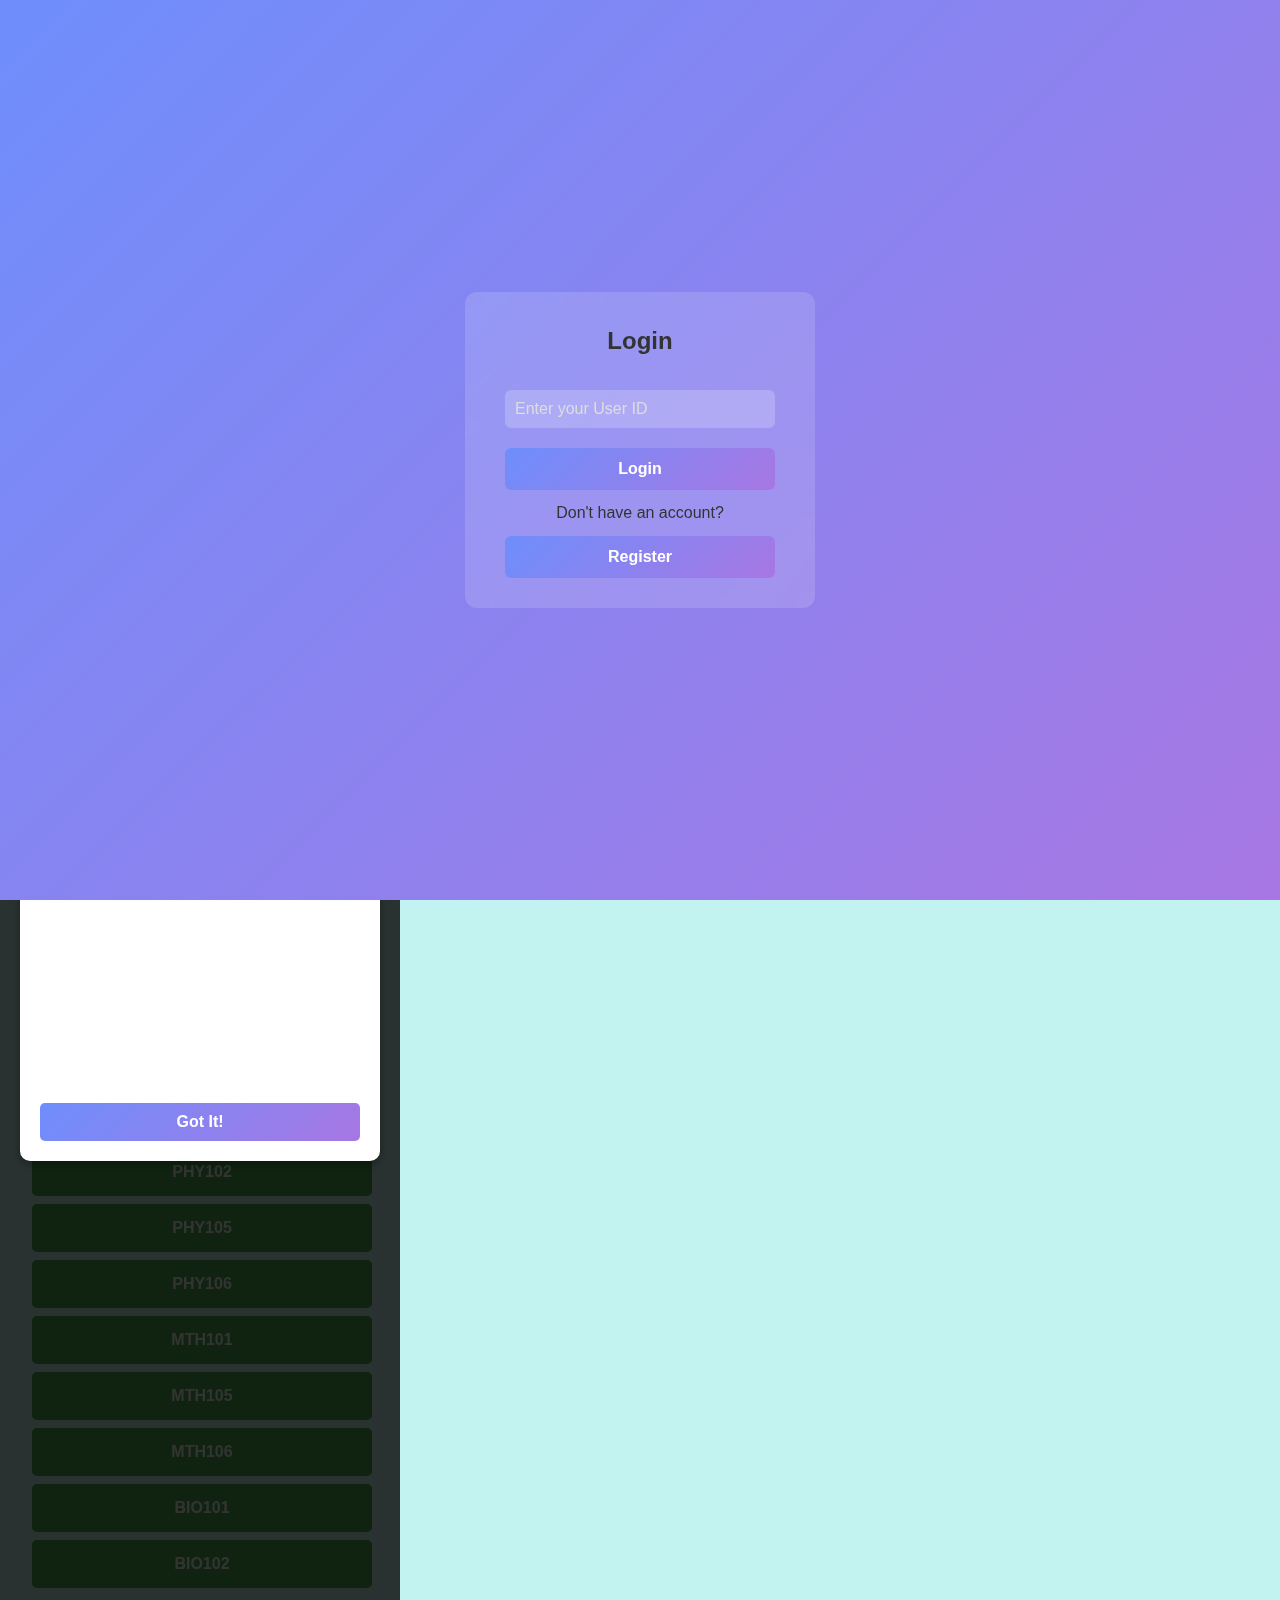
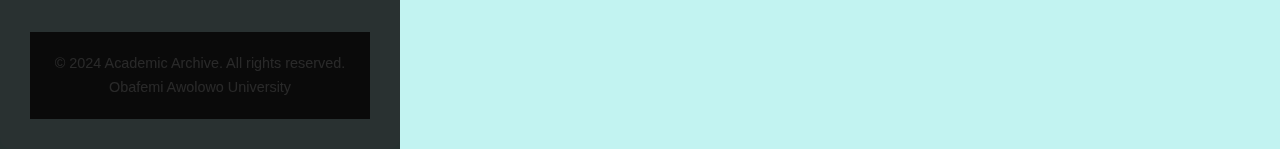
==== commit d0987a26: "Update index.html.htm" ====
--- a/index.html.htm
+++ b/index.html.htm
@@ -33,10 +33,6 @@
     }
 
   </style>
-
-</head>
-
-<body>
 
 
   <!-- Overlay for login and registration -->
@@ -77,10 +73,9 @@
     </div>
   </div>
 
-  
   <!-- Homepage -->
 
-  <section id="homepage">
+  <section id="app">
 
     <header class="header" style="background:  #1e3d59;">
 
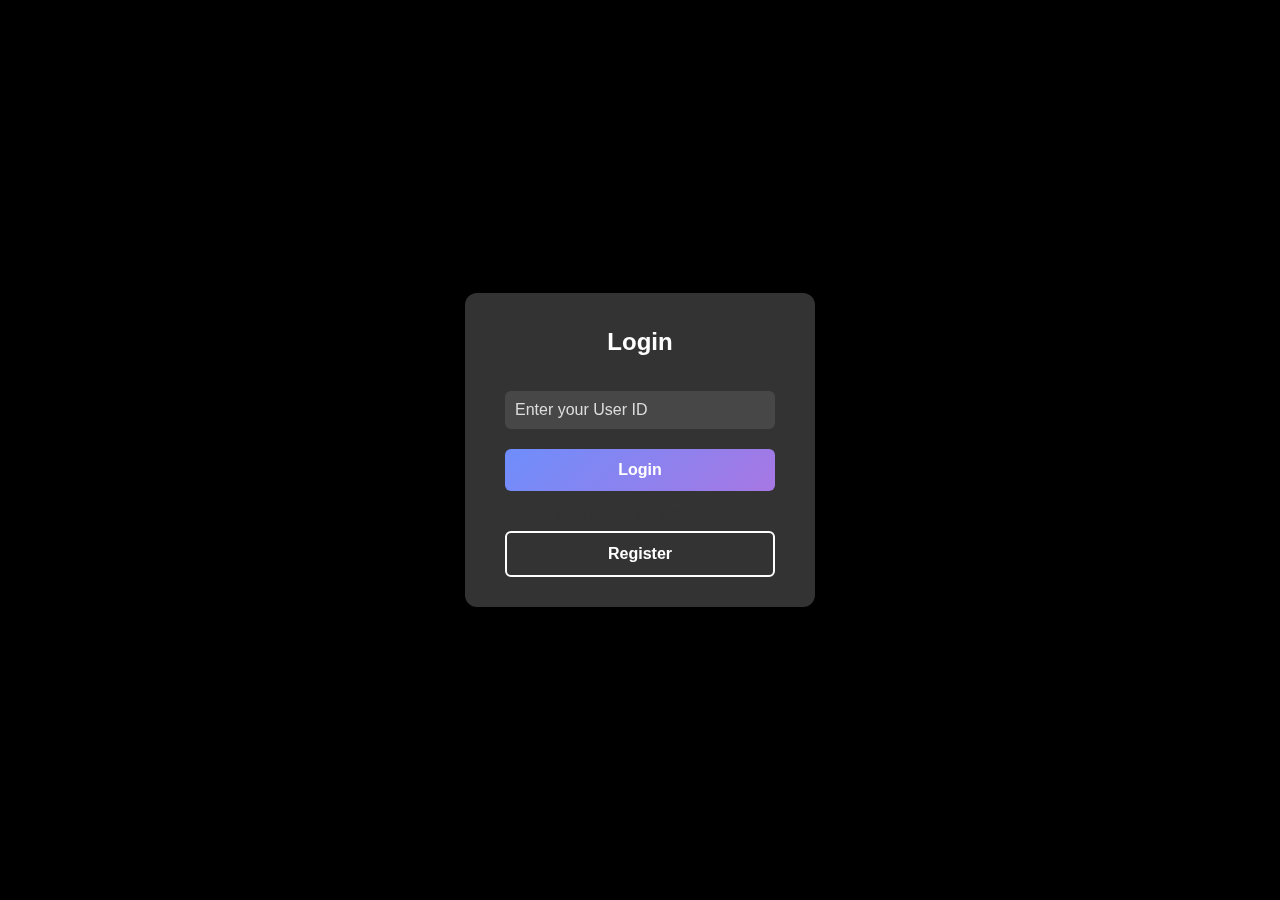
==== commit f4bd6b7a: "Update index.html.htm" ====
--- a/index.html.htm
+++ b/index.html.htm
@@ -72,6 +72,8 @@
       <button id="continue-btn">Continue</button>
     </div>
   </div>
+<!-- Main Application Section -->
+  <div id="app" class="hidden">
 
   <!-- Homepage -->
 
--- a/style.css
+++ b/style.css
@@ -639,112 +639,122 @@
   }
 
 
-/* Overlay Styling */
-
+/* Reset some basics */
+* {
+  margin: 0;
+  padding: 0;
+  box-sizing: border-box;
+}
+
+
+/* Fullscreen overlay */
 #overlay {
-    position: absolute;
-    top: 0;
-    left: 0;
-    width: 100%;
-    height: 100%;
-    background: linear-gradient(135deg, #6e8efb, #a777e3);    
-    display: flex;
-    justify-content: center;
-    align-items: center;
-    z-index: 1000;
-}
-
+  position: fixed;
+  top: 0;
+  left: 0;
+  width: 100%;
+  height: 100%;
+  background: rgba(0.3, 0.4, 0.5, 5);
+  display: flex;
+  justify-content: center;
+  align-items: center;
+  z-index: 1000; /* Ensure it sits above all other content */
+}
+
+/* Glassy container */
 #login-box, #register-box, #welcome-popup {
-    background: rgba(255, 255, 255, 0.15);
-    backdrop-filter: blur(10px);
-    border-radius: 12px;
-    padding: 30px 40px;
-    text-align: center;
-    width: 350px;
-    animation: fadeIn 0.7s ease-in-out;
+  background: rgba(255, 255, 255, 0.2);
+  backdrop-filter: blur(15px);
+  border-radius: 12px;
+  padding: 30px 40px;
+  text-align: center;
+  width: 350px;
+  animation: fadeIn 0.7s ease-in-out;
+  box-shadow: 0px 4px 20px rgba(0, 0, 0, 0.2);
 }
 
 h2 {
-    font-size: 24px;
-    margin-bottom: 20px;
+  font-size: 24px;
+  margin-bottom: 20px;
+  color: white;
 }
 
 input {
-    width: 100%;
-    margin: 10px 0;
-    padding: 10px;
-    font-size: 16px;
-    border: none;
-    border-radius: 6px;
-    background: rgba(255, 255, 255, 0.2);
-    color: white;
+  width: 100%;
+  margin: 10px 0;
+  padding: 10px;
+  font-size: 16px;
+  border: none;
+  border-radius: 6px;
+  background: rgba(255, 255, 255, 0.1);
+  color: white;
 }
 
 input::placeholder {
-    color: #ddd;
+  color: #ddd;
 }
 
 button {
-    width: 100%;
-    padding: 12px;
-    margin-top: 10px;
-    background: linear-gradient(135deg, #6e8efb, #a777e3);
-    border: none;
-    border-radius: 6px;
-    color: white;
-    font-size: 16px;
-    font-weight: bold;
-    cursor: pointer;
-    transition: all 0.3s ease;
+  width: 100%;
+  padding: 12px;
+  margin-top: 10px;
+  background: linear-gradient(135deg, #6e8efb, #a777e3);
+  border: none;
+  border-radius: 6px;
+  color: white;
+  font-size: 16px;
+  font-weight: bold;
+  cursor: pointer;
+  transition: all 0.3s ease;
 }
 
 button:hover {
-    background: linear-gradient(135deg, #a777e3, #6e8efb);
-}
-
+  background: linear-gradient(135deg, #a777e3, #6e8efb);
+}
+
+/* Profile Picture */
+.profile-container {
+  display: flex;
+  justify-content: center;
+  align-items: center;
+  margin-bottom: 20px;
+}
+
+.profile-pic {
+  width: 80px;
+  height: 80px;
+  border-radius: 50%;
+  border: 2px solid white;
+}
+
+/* Hide elements */
 .hidden {
-    display: none;
-}
-
-.profile-container {
-    display: flex;
-    justify-content: center;
-    align-items: center;
-    margin-bottom: 20px;
-}
-
-.profile-pic {
-    width: 80px;
-    height: 80px;
-    border-radius: 50%;
-    border: 2px solid white;
-}
-
-#app {
-    text-align: center;
-    padding: 30px;
-    background: rgba(255, 255, 255, 0.15);
-    border-radius: 12px;
-    backdrop-filter: blur(10px);
-    color: white;
-    width: 400px;
-    animation: fadeIn 0.7s ease-in-out;
-}
-
-#student-details {
-    margin-top: 20px;
-    line-height: 1.8;
+  display: none;
+}
+
+/* Back to Login button */
+.back-btn {
+  background: transparent;
+  color: white;
+  margin-top: 5px;
+  border: 2px solid white;
+  font-weight: bold;
+  transition: all 0.3s ease;
+}
+
+.back-btn:hover {
+  background: white;
+  color: #6e8efb;
 }
 
 /* Animation */
 @keyframes fadeIn {
-    from {
-        opacity: 0;
-        transform: translateY(-20px);
-    }
-    to {
-        opacity: 1;
-        transform: translateY(0);
-    }
-}
-
+  from {
+    opacity: 0;
+    transform: translateY(-20px);
+  }
+  to {
+    opacity: 1;
+    transform: translateY(0);
+  }
+}
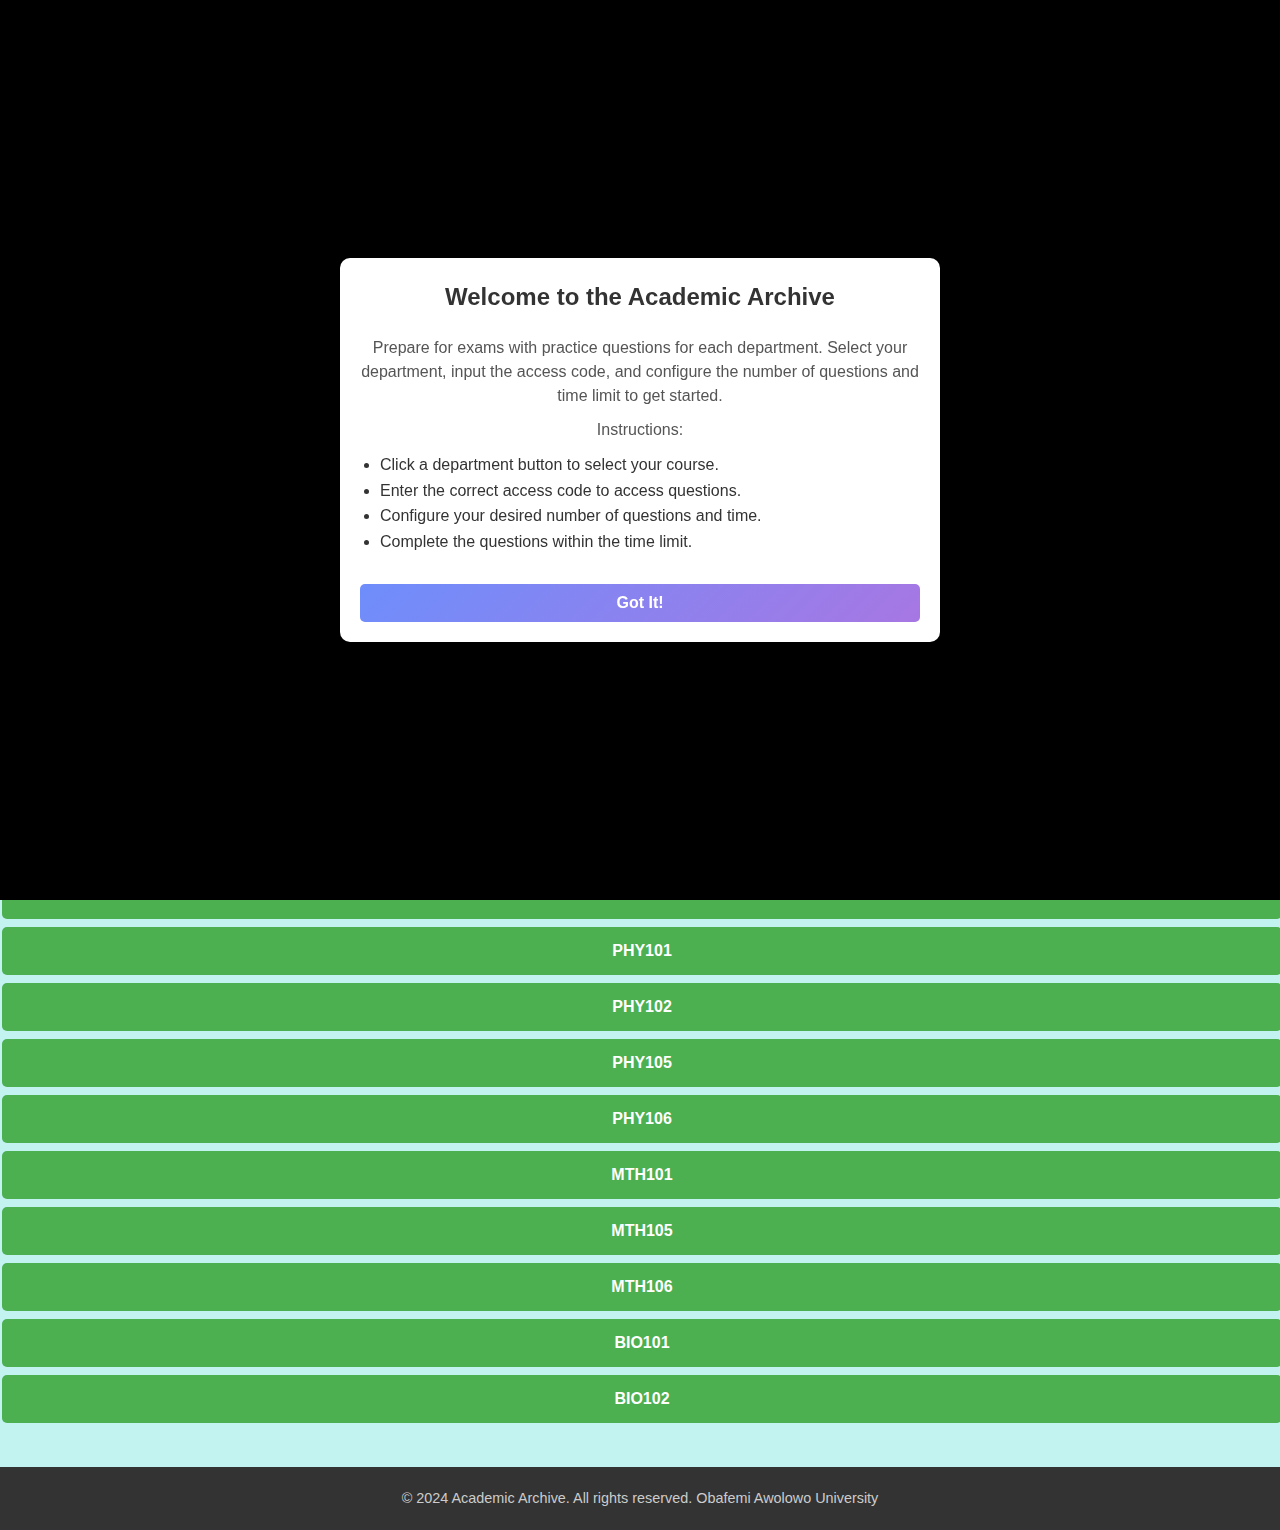
==== commit 33651e82: "Update index.html.htm" ====
--- a/index.html.htm
+++ b/index.html.htm
@@ -72,12 +72,10 @@
       <button id="continue-btn">Continue</button>
     </div>
   </div>
-<!-- Main Application Section -->
-  <div id="app" class="hidden">
 
   <!-- Homepage -->
 
-  <section id="app">
+  <section id="homepage">
 
     <header class="header" style="background:  #1e3d59;">
 
--- a/style.css
+++ b/style.css
@@ -646,6 +646,12 @@
   box-sizing: border-box;
 }
 
+/* Main application (no styling effect) */
+#app {
+  font-family: 'Poppins', sans-serif;
+  padding: 20px;
+  text-align: center;
+  }
 
 /* Fullscreen overlay */
 #overlay {
@@ -654,7 +660,7 @@
   left: 0;
   width: 100%;
   height: 100%;
-  background: rgba(0.3, 0.4, 0.5, 5);
+  background: rgba(0, 0.4, 0.5, 1);
   display: flex;
   justify-content: center;
   align-items: center;
